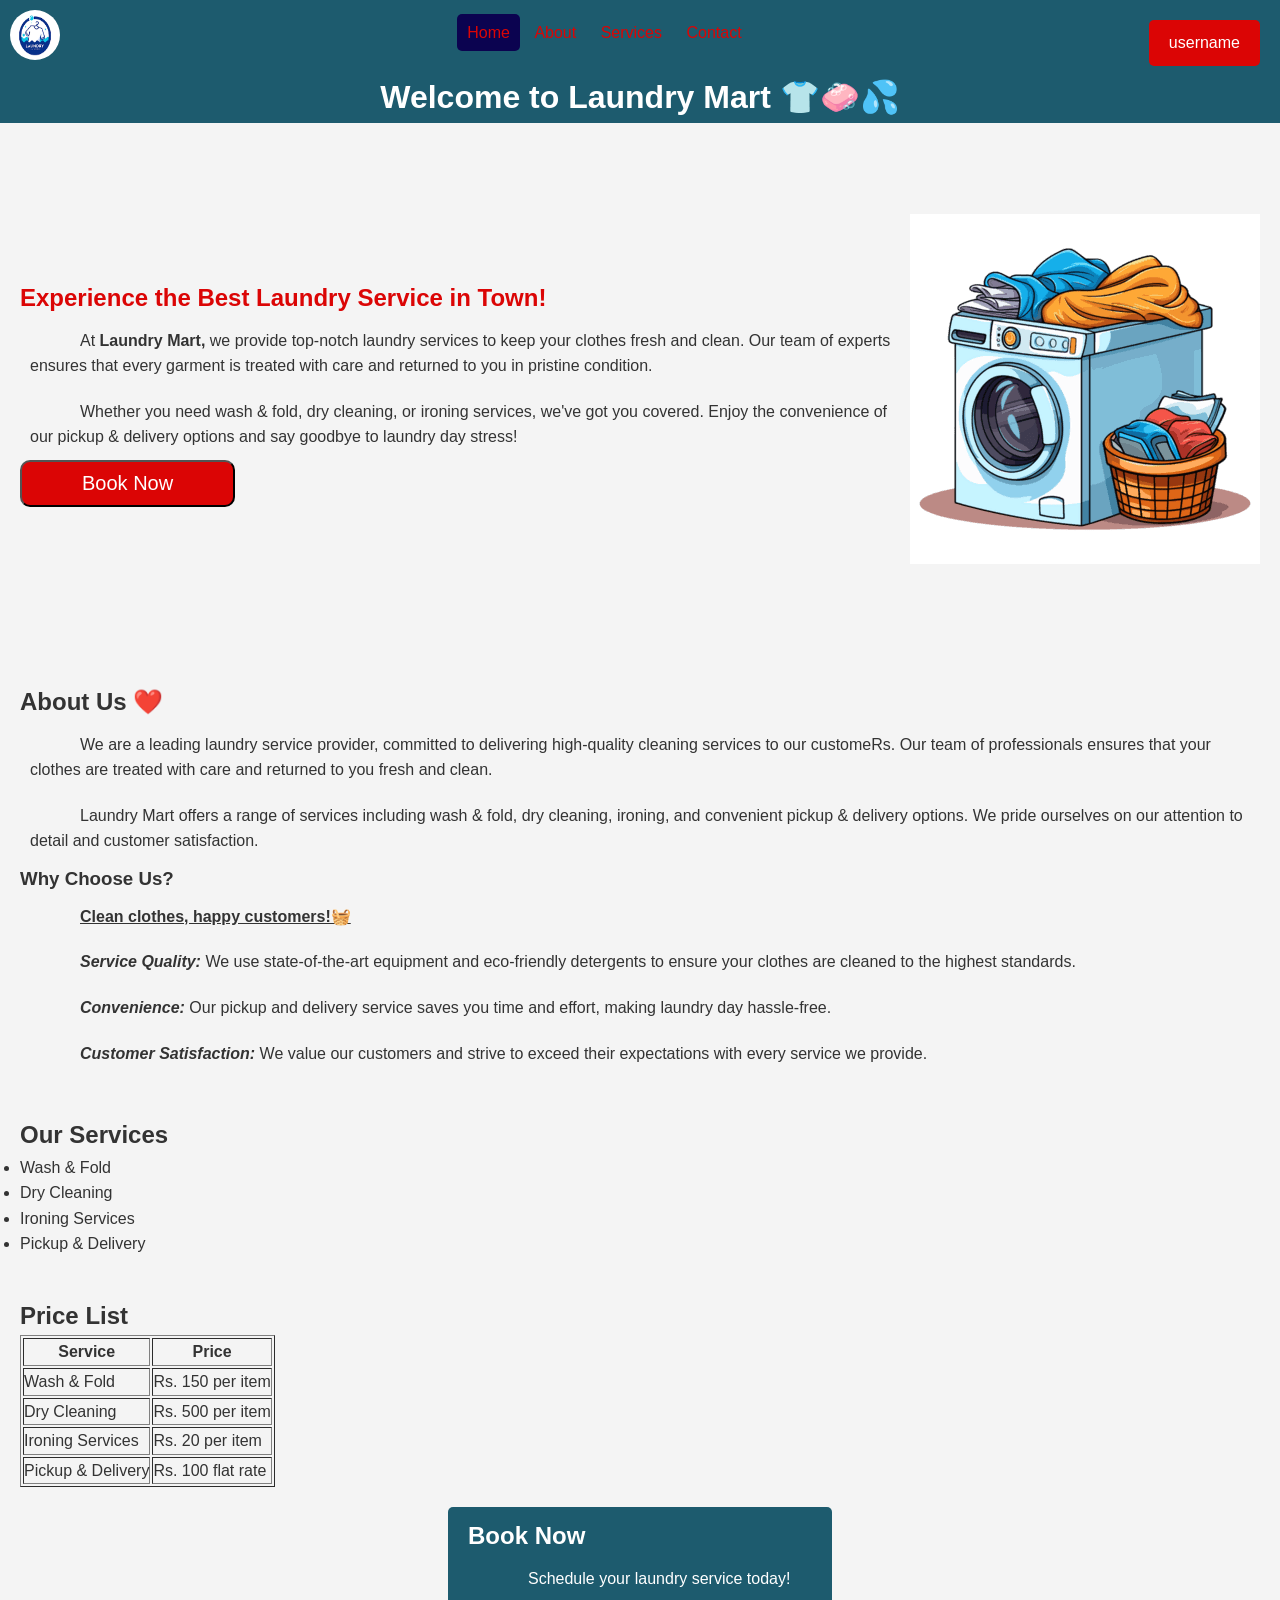
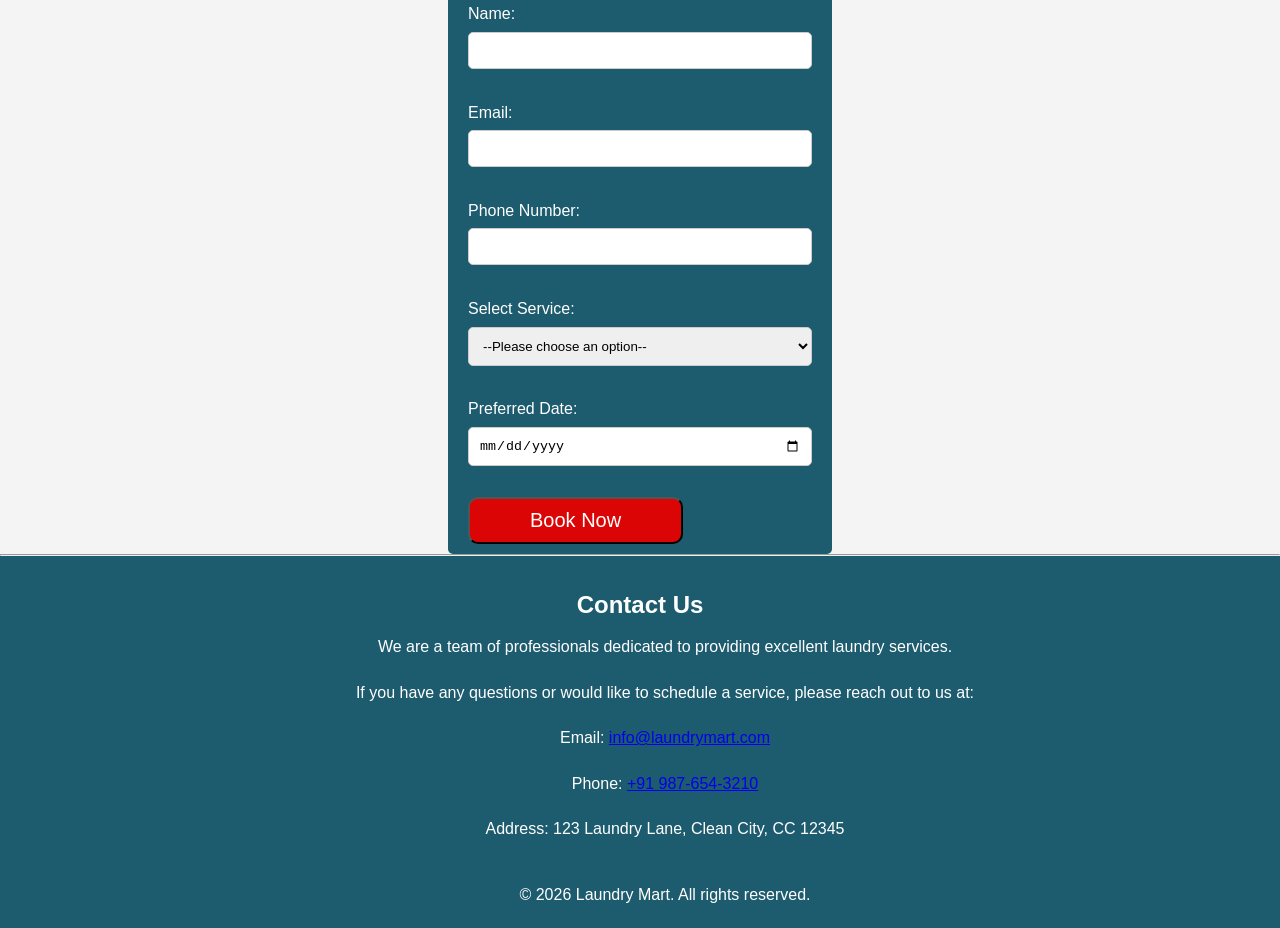
==== LaundryMartCSS/index.html @ 8230384d "Laundry mart css" ====
<!DOCTYPE html>
<html lang="en">
<head>
    <meta charset="UTF-8">
    <meta name="viewport" content="width=device-width, initial-scale=1.0">
    <title>Laundry Mart</title>
    <link rel="icon" href="images/laundry.png" type="image/png">
    <link rel="stylesheet" href="css/styles.css">

</head>
<body>
    <header>
        <nav>
        <img src="images/logo.png" class="logo" alt="Laundry Mart Logo" width="50" height="50">
            <ul>
                <li><a href="" class="active">Home</a></li>
                <li><a href="#about">About</a></li>
                <li><a href="#services">Services</a></li>
                <li><a href="#contact">Contact</a></li>
                <li><a href="" id="username">username</a></li>
            </ul>
        </nav>
        <hr />
        <h1>Welcome to Laundry Mart 👕🧼💦</h1>
    </header>
    <main>
        <section id="hero">
            <div>
                <h2 style="color: #db0505;">Experience the Best Laundry Service in Town!</h2>
                <p>At <b>Laundry Mart,</b> we provide top-notch laundry services to keep your clothes fresh and clean. Our team of experts ensures that every garment is treated with care and returned to you in pristine condition.</p>
                <p>Whether you need wash & fold, dry cleaning, or ironing services, we've got you covered. Enjoy the convenience of our pickup & delivery options and say goodbye to laundry day stress!</p>
                <!-- <p>Welcome to Laundry Mart, your trusted partner for professional laundry and dry cleaning services. We provide fast, reliable, and affordable solutions to keep your clothes looking fresh and spotless. Our experienced staff carefully handles every garment with the highest level of care. We use premium detergents and advanced cleaning techniques for the best results. From everyday clothing to delicate fabrics, we ensure every item is cleaned safely. Our convenient pickup and delivery service saves you valuable time and effort. Customer satisfaction is our top priority, and we strive to deliver exceptional service every time. With transparent pricing and quick turnaround, we make laundry simple and stress-free. Whether it's washing, ironing, or dry cleaning, we've got all your laundry needs covered. Book your service today and experience clean, fresh clothes delivered right to your doorstep.</p> -->
                <a href="#book" class="booknow"><button>Book Now</button></a>
            </div>
            <div>
                <img src="images/laundry.png" alt="Laundry Service">
            </div>
        </section>
        <section id="about">
            <h2>About Us  ❤️</h2>
            <p>We are a leading laundry service provider, committed to delivering high-quality cleaning services to our customeRs. Our team of professionals ensures that your clothes are treated with care and returned to you fresh and clean.</p>
            <p>Laundry Mart offers a range of services including wash & fold, dry cleaning, ironing, and convenient pickup & delivery options. We pride ourselves on our attention to detail and customer satisfaction.</p>
            <h3>Why Choose Us?</h3>
            <p><b><u>Clean clothes, happy customers!🧺 </u></b></p>
            <p> <i><b>Service Quality: </b></i>We use state-of-the-art equipment and eco-friendly detergents to ensure your clothes are cleaned to the highest standards.</p>
            <p> <i><b>Convenience: </b></i>Our pickup and delivery service saves you time and effort, making laundry day hassle-free.</p>
            <p> <i><b>Customer Satisfaction: </b></i>We value our customers and strive to exceed their expectations with every service we provide.</p>
        </section>

        <section id="services">
            <h2>Our Services</h2>
            <ul>
                <li>Wash & Fold</li>
                <li>Dry Cleaning</li>
                <li>Ironing Services</li>
                <li>Pickup & Delivery</li>
            </ul>
        </section>

        <section>
            <h2>Price List</h2>
            <table border="1">
                <thead>
                    <tr>
                        <th>Service</th>
                        <th>Price</th>
                    </tr>
                </thead>
                <tbody>
                    <tr>
                        <td>Wash & Fold</td>
                        <td>Rs. 150 per item</td>
                    </tr>
                    <tr>
                        <td>Dry Cleaning</td>
                        <td>Rs. 500 per item</td>
                    </tr>
                    <tr>
                        <td>Ironing Services</td>
                        <td>Rs. 20 per item</td>
                    </tr>
                    <tr>
                        <td>Pickup & Delivery</td>
                        <td>Rs. 100 flat rate</td>
                    </tr>
                </tbody>
            </table>
        </section>
        <section id="book">
            <h1>Book Now</h1>
            <p>Schedule your laundry service today!</p>
            <form action="" class="booknow">
                <label for="name">Name:</label><br>
                <input type="text" id="name" name="name" required><br><br>

                <label for="email">Email:</label><br>
                <input type="email" id="email" name="email" required><br><br>

                <label for="phone">Phone Number:</label><br>
                <input type="tel" id="phone" name="phone" required><br><br>

                <label for="service">Select Service:</label><br>
                <select id="service" name="service">
                    <option value="">--Please choose an option--</option>
                    <option value="wash_fold">Wash & Fold</option>
                    <option value="dry_cleaning">Dry Cleaning</option>
                    <option value="ironing">Ironing Services</option>
                    <option value="pickup_delivery">Pickup & Delivery</option>
                </select><br><br>

                <label for="date">Preferred Date:</label><br>
                <input type="date" id="date" name="date"><br><br>

                <button type="submit">Book Now</button>
            </form>
        </section>

        
    </main>
    <hr>
    <footer>
         <section id="contact">
            <h2>Contact Us</h2>
             <p>We are a team of professionals dedicated to providing excellent laundry services.</p>
            <p>If you have any questions or would like to schedule a service, please reach out to us at:</p>
            <p>Email: <a href="mailto:info@laundrymart.com">info@laundrymart.com</a></p>
            <p>Phone: <a href="tel:9876543210">+91 987-654-3210</a></p>
            <p>Address: 123 Laundry Lane, Clean City, CC 12345</p>
        </section>
        <p>&copy; 2026 Laundry Mart. All rights reserved.</p>
        
    </footer>
    
</body>
</html>
---- LaundryMartCSS/css/styles.css ----
* {
    margin: 0;
    padding: 0;
    box-sizing: border-box;
}

body {
    font-family: Arial, sans-serif;
    line-height: 1.6;
    background-color: #f4f4f4;
    color: #333;
    padding-top: 70px;
}

header {
    background-color: #1d5b6e;
    color: white;
    text-align: center;
}

nav{
    position: fixed;
    top: 0;
    left: 0;
    width:100%;
    background-color: #1d5b6e;
    padding: 10px;
}

nav > ul{
    list-style: none;
    padding: 10px;

}

nav > ul> li{
    display: inline;
}

li>a{
    text-decoration: none;
    color: #db0505;
    padding: 10px;
}

li>a:hover{
    color: #f4f4f4;
}

li>a:active, .active{
    background-color: #0b0350;
    border-radius: 5px;
    padding: 10px;
}


#username{
    background-color: #db0505;
    color: white;
    padding: 10px 20px;
    text-decoration: none;
    border-radius: 5px;
    float: right;
}

.logo{
    float: left;
    /* margin-right: 20px; */
    width: 50px;
    height: 50px;
    border-radius: 50%;
}

p{
    text-indent: 50px;
    padding: 10px;
}

#hero{
    height: 60vh;          
    width: 100%;
    display: flex;
    overflow: hidden;
    justify-content: space-between;
    align-items: center;
    padding: 20px;
}

section{
    padding: 20px;
}

button{
    background-color: #db0505;
    color: white;
    padding: 10px 60px;
    text-decoration: none;
    border-radius: 10px;
    font-size: 20px;
}

/* #services{
    float: left;
} */


#book{
    background-color: #1d5b6e;
    color: white;
    padding: 10px 20px;
    border-radius: 5px;
    width: 30%;
    margin: 0 auto;
}

input, select{
    width: 100%;
    padding: 10px;
    margin: 5px 0;
    border: 1px solid #ccc;
    border-radius: 5px;
}


footer{
    background-color: #1d5b6e;
    color: white;
    text-align: center;
    padding: 10px;
}
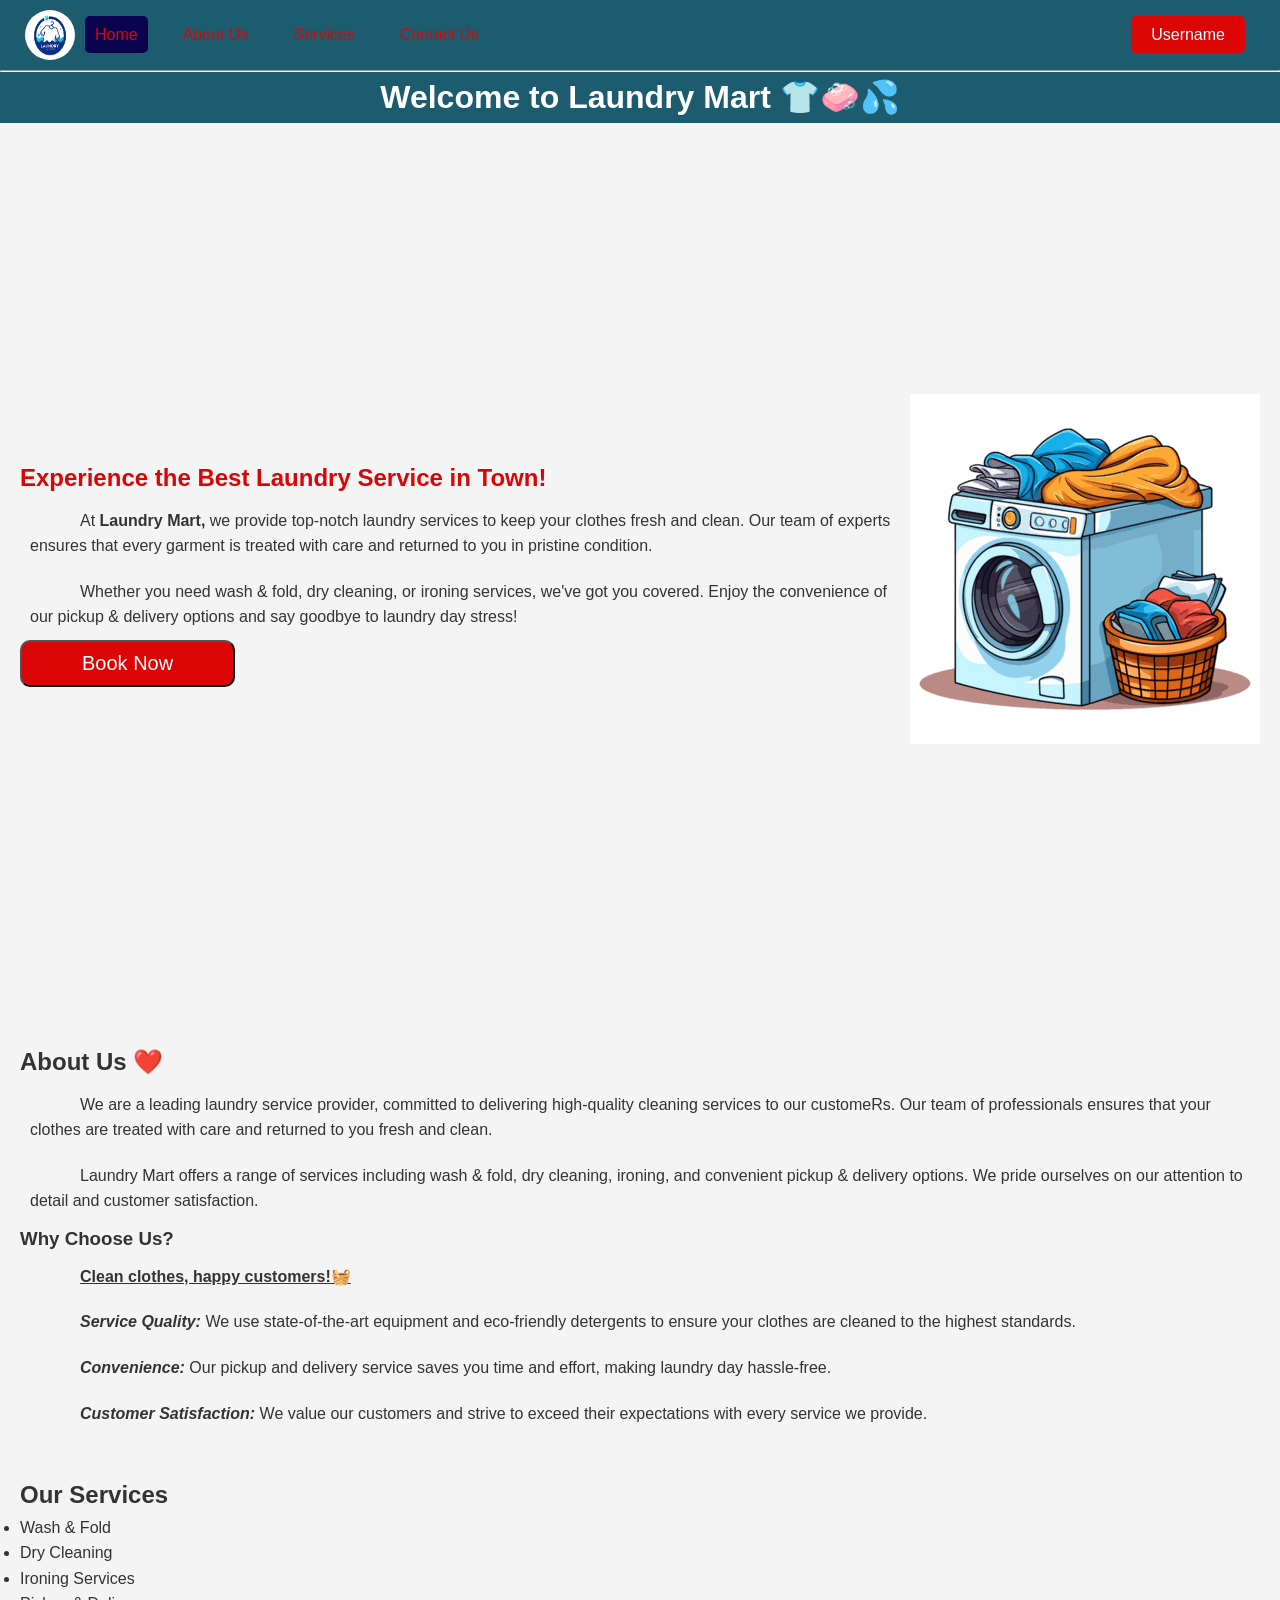
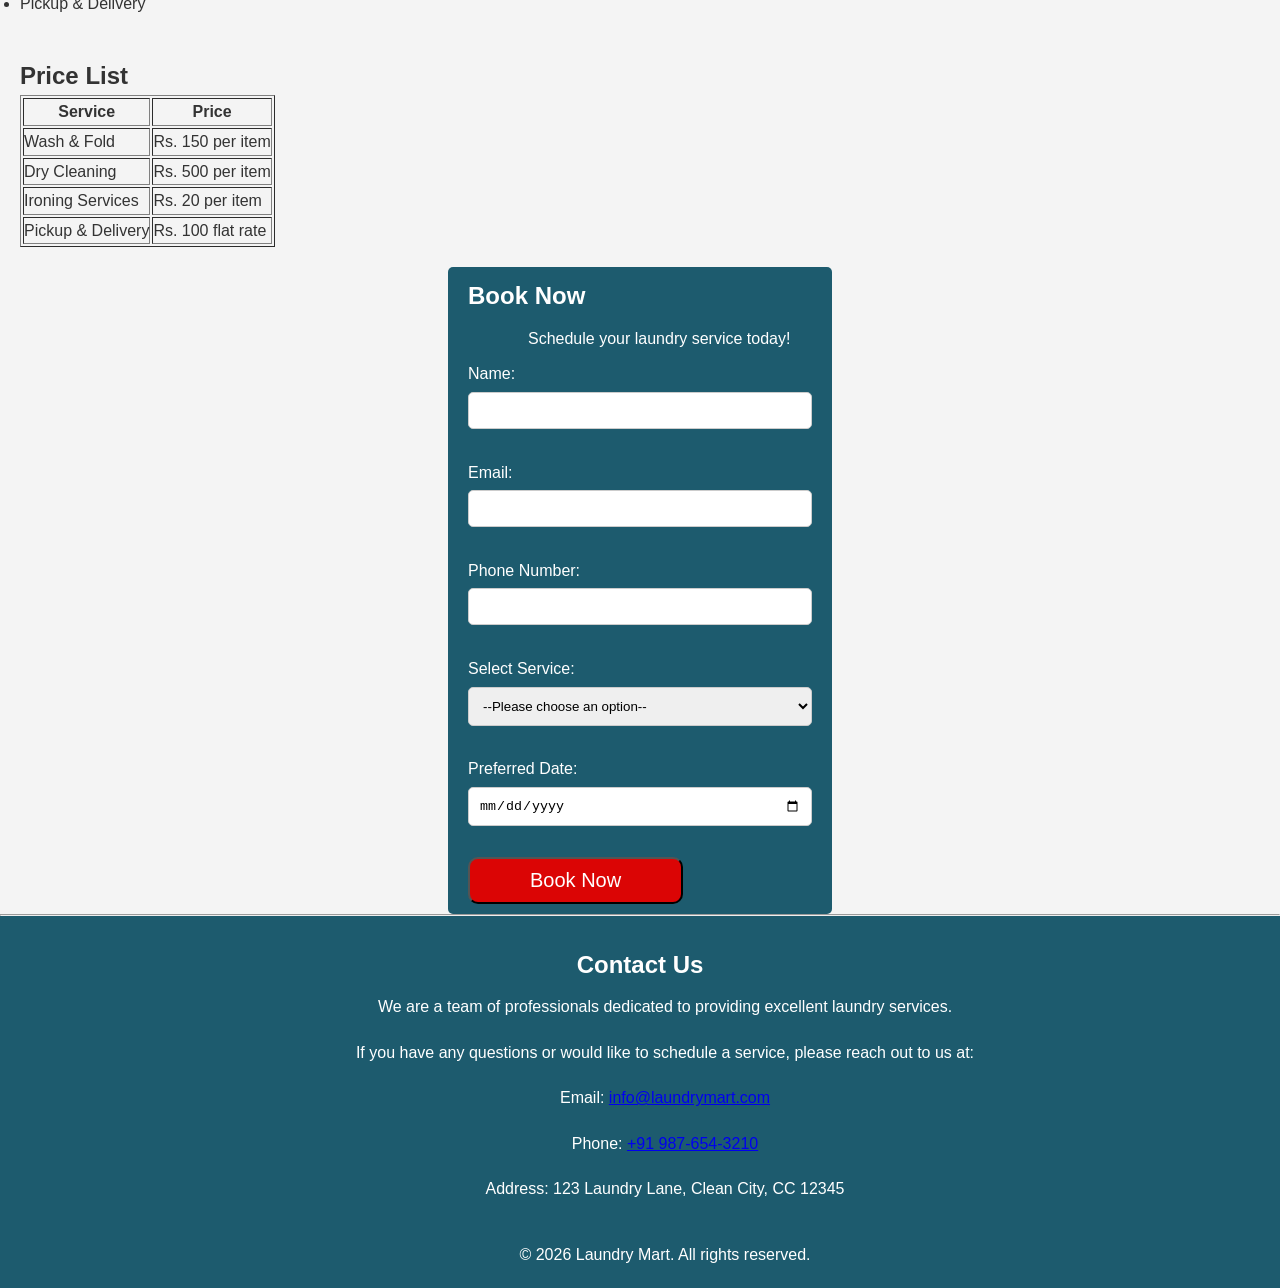
==== commit a5193e2b: "changes according to feedback" ====
--- a/LaundryMartCSS/index.html
+++ b/LaundryMartCSS/index.html
@@ -13,11 +13,14 @@
         <nav>
         <img src="images/logo.png" class="logo" alt="Laundry Mart Logo" width="50" height="50">
             <ul>
-                <li><a href="" class="active">Home</a></li>
-                <li><a href="#about">About</a></li>
+                <li><a href="#" class="active">Home</a></li>
+                <li><a href="#about">About Us</a></li>
                 <li><a href="#services">Services</a></li>
-                <li><a href="#contact">Contact</a></li>
-                <li><a href="" id="username">username</a></li>
+                <li><a href="#contact">Contact Us</a></li>
+
+                <li class="username-item">
+                    <a href="#" id="username">Username</a>
+                </li>
             </ul>
         </nav>
         <hr />
@@ -26,7 +29,7 @@
     <main>
         <section id="hero">
             <div>
-                <h2 style="color: #db0505;">Experience the Best Laundry Service in Town!</h2>
+                <h2 class="hero-title">Experience the Best Laundry Service in Town!</h2>
                 <p>At <b>Laundry Mart,</b> we provide top-notch laundry services to keep your clothes fresh and clean. Our team of experts ensures that every garment is treated with care and returned to you in pristine condition.</p>
                 <p>Whether you need wash & fold, dry cleaning, or ironing services, we've got you covered. Enjoy the convenience of our pickup & delivery options and say goodbye to laundry day stress!</p>
                 <!-- <p>Welcome to Laundry Mart, your trusted partner for professional laundry and dry cleaning services. We provide fast, reliable, and affordable solutions to keep your clothes looking fresh and spotless. Our experienced staff carefully handles every garment with the highest level of care. We use premium detergents and advanced cleaning techniques for the best results. From everyday clothing to delicate fabrics, we ensure every item is cleaned safely. Our convenient pickup and delivery service saves you valuable time and effort. Customer satisfaction is our top priority, and we strive to deliver exceptional service every time. With transparent pricing and quick turnaround, we make laundry simple and stress-free. Whether it's washing, ironing, or dry cleaning, we've got all your laundry needs covered. Book your service today and experience clean, fresh clothes delivered right to your doorstep.</p> -->
--- a/LaundryMartCSS/css/styles.css
+++ b/LaundryMartCSS/css/styles.css
@@ -18,26 +18,72 @@
     text-align: center;
 }
 
-nav{
+/* nav{
     position: fixed;
     top: 0;
     left: 0;
     width:100%;
     background-color: #1d5b6e;
     padding: 10px;
+} */
+
+nav{
+    position: fixed;
+    top:0;
+    left:0;
+    width:100%;
+    background:#1d5b6e;
+
+    display:flex;
+    justify-content:space-between;
+    align-items:center;
+
+    padding:10px 25px;
+     z-index: 1000;
 }
 
-nav > ul{
+/* nav > ul{
     list-style: none;
     padding: 10px;
 
+} */
+
+nav ul{
+    display:flex;
+    list-style:none;
+    gap:20px;
+    align-items:center;
+     /* Takes all available space */
+    flex: 1;
+
+    /* Centers the links */
+    justify-content: center;
 }
 
-nav > ul> li{
-    display: inline;
+nav ul{
+    list-style: none;
+    display: flex;
+    align-items: center;
+    justify-content: center;
+    gap: 25px;
+    flex: 1;
+    margin: 10px;
 }
 
-li>a{
+.username-item{
+    margin-left: auto;
+}
+
+/* nav > ul> li{
+    display: inline;
+} */
+
+/* li>a{
+    text-decoration: none;
+    color: #db0505;
+    padding: 10px;
+} */
+ nav ul li a{
     text-decoration: none;
     color: #db0505;
     padding: 10px;
@@ -60,24 +106,32 @@
     padding: 10px 20px;
     text-decoration: none;
     border-radius: 5px;
-    float: right;
+    /* float: right; */
+    white-space: nowrap;
 }
 
 .logo{
-    float: left;
-    /* margin-right: 20px; */
+    /* float: left; */
     width: 50px;
     height: 50px;
     border-radius: 50%;
 }
+
+/* nav ul li{
+    display:inline;
+} */
 
 p{
     text-indent: 50px;
     padding: 10px;
 }
 
+.hero-title{
+    color:#db0505;
+}
+
 #hero{
-    height: 60vh;          
+    height: 100vh;          
     width: 100%;
     display: flex;
     overflow: hidden;
